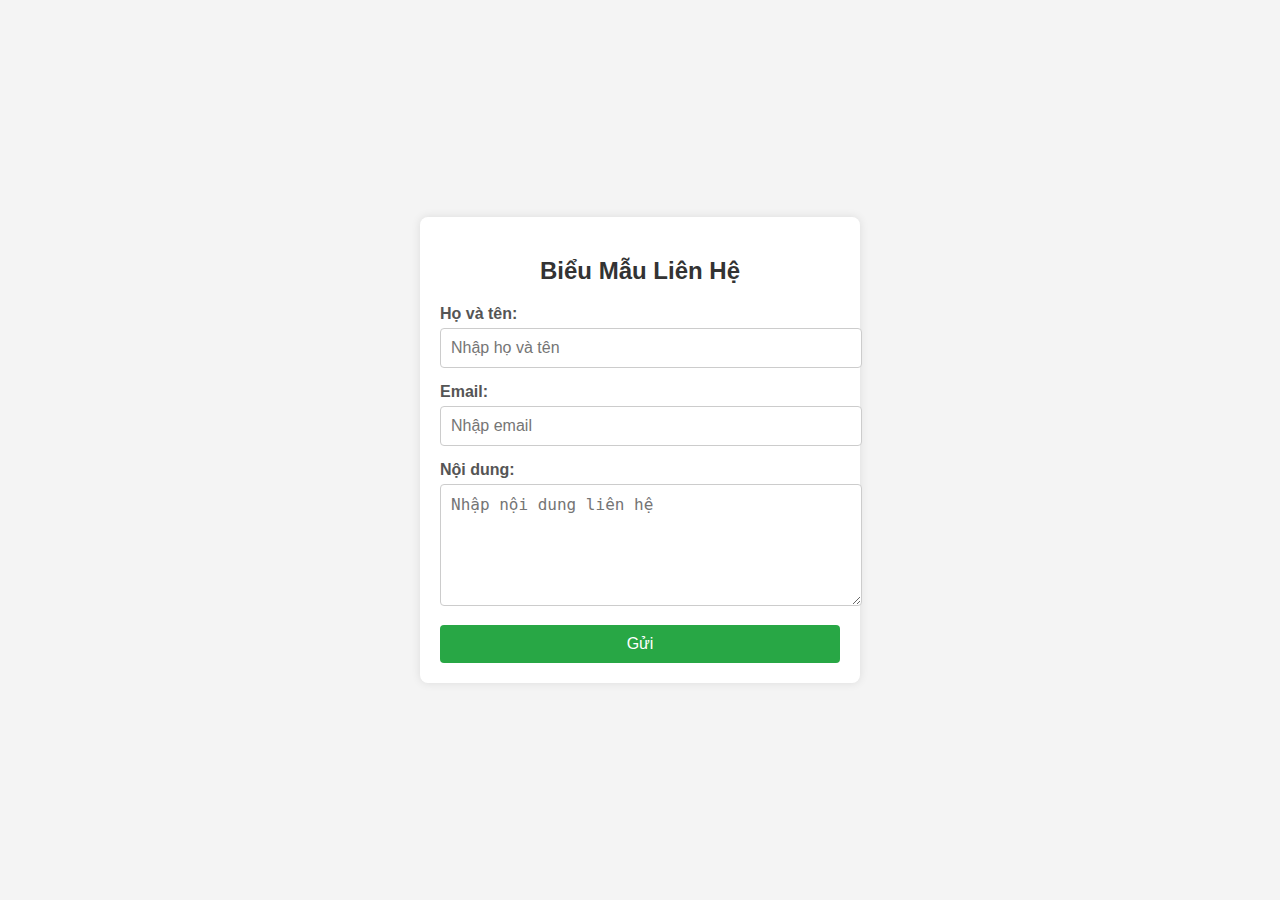
==== form.html @ a1be6f0d "h" ====
<!DOCTYPE html>
<html lang="vi">
<head>
    <meta charset="UTF-8">
    <meta name="viewport" content="width=device-width, initial-scale=1.0">
    <title>Biểu Mẫu Liên Hệ</title>
    <style>
        body {
            font-family: Arial, sans-serif;
            background-color: #f4f4f4;
            margin: 0;
            padding: 0;
            display: flex;
            justify-content: center;
            align-items: center;
            height: 100vh;
        }
        .contact-form {
            background-color: #fff;
            padding: 20px;
            border-radius: 8px;
            box-shadow: 0 0 10px rgba(0, 0, 0, 0.1);
            width: 100%;
            max-width: 400px;
        }
        .contact-form h2 {
            margin-bottom: 20px;
            font-size: 24px;
            color: #333;
            text-align: center;
        }
        .contact-form label {
            display: block;
            margin-bottom: 5px;
            font-weight: bold;
            color: #555;
        }
        .contact-form input[type="text"],
        .contact-form input[type="email"],
        .contact-form textarea {
            width: 100%;
            padding: 10px;
            margin-bottom: 15px;
            border: 1px solid #ccc;
            border-radius: 4px;
            font-size: 16px;
        }
        .contact-form textarea {
            resize: vertical;
            height: 100px;
        }
        .contact-form input[type="submit"] {
            width: 100%;
            padding: 10px;
            background-color: #28a745;
            border: none;
            border-radius: 4px;
            color: #fff;
            font-size: 16px;
            cursor: pointer;
        }
        .contact-form input[type="submit"]:hover {
            background-color: #218838;
        }
    </style>
</head>
<body>
    <div class="contact-form">
        <h2>Biểu Mẫu Liên Hệ</h2>
        <form target="_blank" action="https://formspree.io/f/xyzkjrqb" method="post">
            <!-- Trường nhập họ và tên -->
            <label for="name">Họ và tên:</label>
            <input type="text" id="name" name="name" placeholder="Nhập họ và tên" required>

            <!-- Trường nhập email -->
            <label for="email">Email:</label>
            <input type="email" id="email" name="email" placeholder="Nhập email" required>

            <!-- Trường nhập nội dung -->
            <label for="message">Nội dung:</label>
            <textarea id="message" name="message" placeholder="Nhập nội dung liên hệ" required></textarea>

            <!-- Nút gửi biểu mẫu -->
            <input type="submit" value="Gửi">
        </form>
    </div>
</body>
</html>
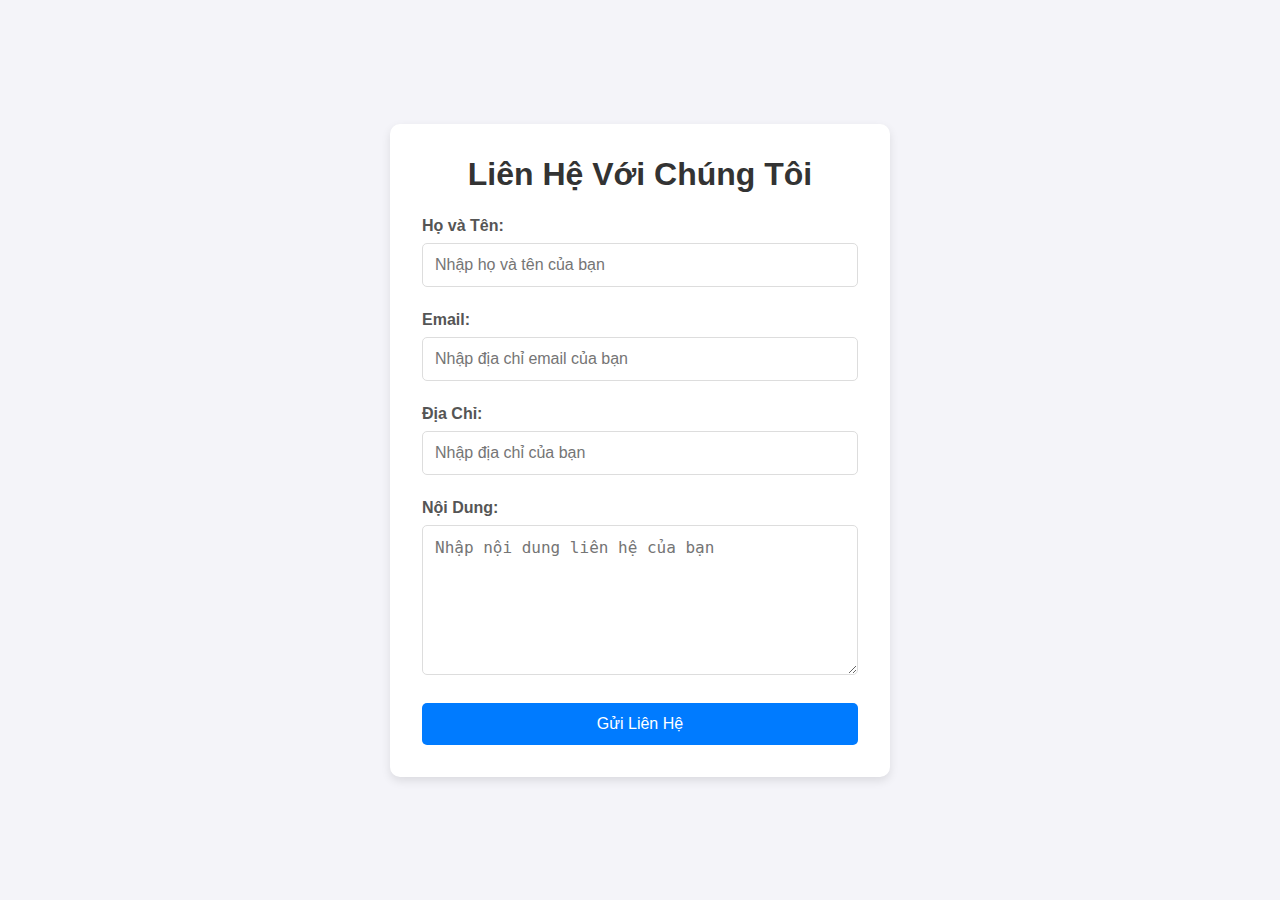
==== commit c99192fb: "d" ====
--- a/form.html
+++ b/form.html
@@ -5,83 +5,119 @@
     <meta name="viewport" content="width=device-width, initial-scale=1.0">
     <title>Biểu Mẫu Liên Hệ</title>
     <style>
-        body {
-            font-family: Arial, sans-serif;
-            background-color: #f4f4f4;
-            margin: 0;
-            padding: 0;
-            display: flex;
-            justify-content: center;
-            align-items: center;
-            height: 100vh;
-        }
-        .contact-form {
-            background-color: #fff;
-            padding: 20px;
-            border-radius: 8px;
-            box-shadow: 0 0 10px rgba(0, 0, 0, 0.1);
-            width: 100%;
-            max-width: 400px;
-        }
-        .contact-form h2 {
-            margin-bottom: 20px;
-            font-size: 24px;
-            color: #333;
-            text-align: center;
-        }
-        .contact-form label {
-            display: block;
-            margin-bottom: 5px;
-            font-weight: bold;
-            color: #555;
-        }
-        .contact-form input[type="text"],
-        .contact-form input[type="email"],
-        .contact-form textarea {
-            width: 100%;
-            padding: 10px;
-            margin-bottom: 15px;
-            border: 1px solid #ccc;
-            border-radius: 4px;
-            font-size: 16px;
-        }
-        .contact-form textarea {
-            resize: vertical;
-            height: 100px;
-        }
-        .contact-form input[type="submit"] {
-            width: 100%;
-            padding: 10px;
-            background-color: #28a745;
-            border: none;
-            border-radius: 4px;
-            color: #fff;
-            font-size: 16px;
-            cursor: pointer;
-        }
-        .contact-form input[type="submit"]:hover {
-            background-color: #218838;
-        }
+        /* Reset CSS */
+* {
+    margin: 0;
+    padding: 0;
+    box-sizing: border-box;
+}
+
+body {
+    font-family: Arial, sans-serif;
+    background-color: #f4f4f9;
+    display: flex;
+    justify-content: center;
+    align-items: center;
+    height: 100vh;
+    margin: 0;
+}
+
+.contact-form-container {
+    background-color: #ffffff;
+    padding: 2rem;
+    border-radius: 10px;
+    box-shadow: 0 4px 10px rgba(0, 0, 0, 0.1);
+    width: 100%;
+    max-width: 500px;
+}
+
+.contact-form-container h1 {
+    text-align: center;
+    margin-bottom: 1.5rem;
+    color: #333;
+    font-size: 2rem;
+}
+
+.contact-form .form-group {
+    margin-bottom: 1.5rem;
+}
+
+.contact-form .form-group label {
+    display: block;
+    margin-bottom: 0.5rem;
+    color: #555;
+    font-weight: bold;
+}
+
+.contact-form .form-group input,
+.contact-form .form-group textarea {
+    width: 100%;
+    padding: 0.75rem;
+    border: 1px solid #ddd;
+    border-radius: 5px;
+    font-size: 1rem;
+    color: #333;
+    transition: border-color 0.3s ease;
+}
+
+.contact-form .form-group input:focus,
+.contact-form .form-group textarea:focus {
+    border-color: #007bff;
+    outline: none;
+}
+
+.contact-form .form-group textarea {
+    resize: vertical;
+    min-height: 150px;
+}
+
+.contact-form button {
+    width: 100%;
+    padding: 0.75rem;
+    background-color: #007bff;
+    color: #fff;
+    border: none;
+    border-radius: 5px;
+    font-size: 1rem;
+    cursor: pointer;
+    transition: background-color 0.3s ease;
+}
+
+.contact-form button:hover {
+    background-color: #0056b3;
+}
     </style>
 </head>
 <body>
-    <div class="contact-form">
-        <h2>Biểu Mẫu Liên Hệ</h2>
-        <form target="_blank" action="https://formspree.io/f/xyzkjrqb" method="post">
-            <!-- Trường nhập họ và tên -->
-            <label for="name">Họ và tên:</label>
-            <input type="text" id="name" name="name" placeholder="Nhập họ và tên" required>
+    <div class="contact-form-container">
+        <h1>Liên Hệ Với Chúng Tôi</h1>
+        <form class="contact-form" action="https://formspree.io/f/xyzkjrqb" method="post">
+            <!-- Họ và tên -->
+            <div class="form-group">
+                <label for="name">Họ và Tên:</label>
+                <input type="text" id="name" name="name" placeholder="Nhập họ và tên của bạn" required>
+            </div>
 
-            <!-- Trường nhập email -->
-            <label for="email">Email:</label>
-            <input type="email" id="email" name="email" placeholder="Nhập email" required>
+            <!-- Email -->
+            <div class="form-group">
+                <label for="email">Email:</label>
+                <input type="email" id="email" name="email" placeholder="Nhập địa chỉ email của bạn" required>
+            </div>
 
-            <!-- Trường nhập nội dung -->
-            <label for="message">Nội dung:</label>
-            <textarea id="message" name="message" placeholder="Nhập nội dung liên hệ" required></textarea>
+            <!-- Địa chỉ -->
+            <div class="form-group">
+                <label for="address">Địa Chỉ:</label>
+                <input type="text" id="address" name="address" placeholder="Nhập địa chỉ của bạn">
+            </div>
 
-            <!-- Nút gửi biểu mẫu -->
-            <input type="submit" value="Gửi">
+            <!-- Nội dung -->
+            <div class="form-group">
+                <label for="message">Nội Dung:</label>
+                <textarea id="message" name="message" rows="5" placeholder="Nhập nội dung liên hệ của bạn" required></textarea>
+            </div>
+
+            <!-- Nút gửi -->
+            <button type="submit">Gửi Liên Hệ</button>
         </form>
     </div>
 </body>
